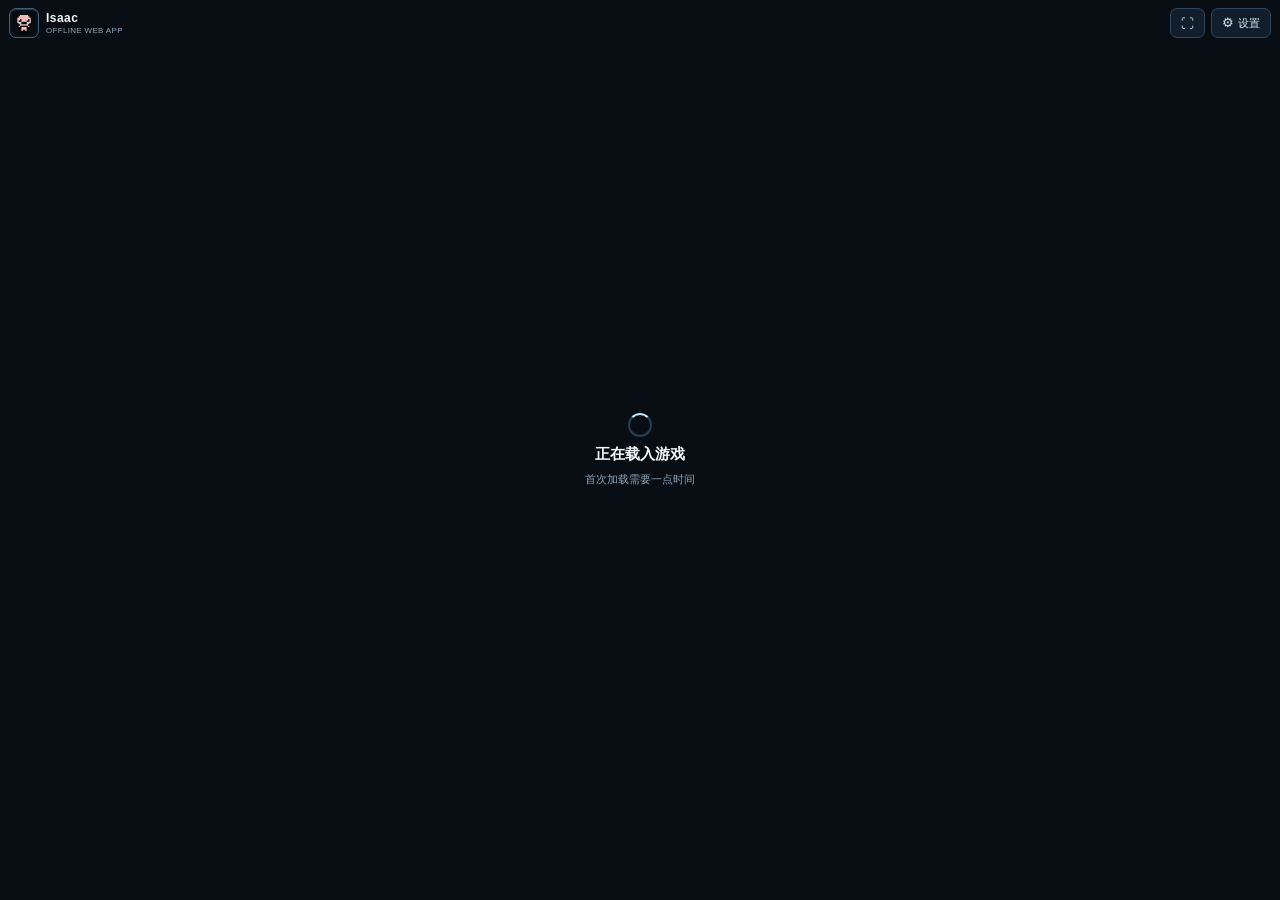
==== index.html @ f73a4b56 "Publish the complete normal Isaac web app" ====
<!doctype html>
<html lang="en"><head><meta charset="utf-8"><meta name="viewport" content="width=device-width,initial-scale=1,maximum-scale=1,user-scalable=no,viewport-fit=cover"><meta name="theme-color" content="#07111c"><meta name="apple-mobile-web-app-capable" content="yes"><meta name="apple-mobile-web-app-status-bar-style" content="black-translucent"><meta name="apple-mobile-web-app-title" content="Isaac"><meta http-equiv="Content-Security-Policy" content="default-src 'self'; script-src 'self' 'wasm-unsafe-eval' blob:; style-src 'self' 'unsafe-inline'; connect-src 'self' blob:; img-src 'self' data: blob:; media-src 'self' data: blob:; font-src 'self' data:; worker-src 'self' blob:; object-src 'none'; frame-src 'none'; base-uri 'self'; form-action 'none'"><link rel="manifest" href="./manifest.webmanifest"><link rel="icon" type="image/png" href="./icon-180.png"><link rel="apple-touch-icon" href="./icon-180.png"><link rel="stylesheet" href="./style.css"><title>Isaac</title><script src="./ruffle-config.js"></script><script defer src="./ruffle/ruffle.js"></script><script defer src="./app.js"></script></head>
<body><header class="topbar"><div class="brand"><img class="mark" src="./icon-180.png" alt=""><span><b>Isaac</b><small>OFFLINE WEB APP</small></span></div><div class="top-actions"><span id="netStatus" class="net-status">准备中</span><button id="fullBtn" class="icon-button" aria-label="Fullscreen">⛶</button><button id="settingsBtn" class="icon-button settings-trigger" aria-expanded="false" aria-label="Settings">⚙ <span>设置</span></button></div></header>
<main id="stage" aria-label="游戏画面"><div id="gameFrame"></div><div id="loading" class="loading"><span class="spinner"></span><b>正在载入游戏</b><small>首次加载需要一点时间</small></div>
<div id="controls" class="controls" hidden><div id="moveStick" class="stick" data-widget="move" aria-label="移动摇杆"><div class="track"><i class="ring r1"></i><i class="ring r2"></i><i class="ring r3"></i><i class="center-dot"></i><i class="knob"></i></div><label>移动</label></div><div id="shootStick" class="stick" data-widget="shoot" aria-label="射击摇杆"><div class="track"><i class="ring r1"></i><i class="ring r2"></i><i class="ring r3"></i><i class="center-dot"></i><i class="knob"></i></div><label>射击</label></div><button class="hud-hit" data-widget="bomb" data-key="KeyE" aria-label="炸弹"></button><button class="hud-hit" data-widget="card" data-key="KeyQ" aria-label="卡牌或药丸"></button><button class="hud-hit" data-widget="active" data-key="Space" aria-label="主动道具"></button></div>
<div id="settings" class="settings" hidden><div class="settings-head"><div><small>CONTROL CENTER</small><b>游戏设置</b></div><button id="closeSettings" class="close-button" aria-label="关闭">×</button></div><div class="settings-info"><i></i><span id="privacyStatus">游戏文件仅从当前网页来源读取</span></div><label class="slider-row"><span>操控透明度 <output id="opacityText">48%</output></span><input id="opacityRange" type="range" min="0" max="85" value="48"><small>0% 完全隐形，但仍可触控</small></label><label class="slider-row"><span>摇杆大小 <output id="sizeText">128</output></span><input id="sizeRange" type="range" min="96" max="170" value="128"></label><div class="setting-actions"><button id="visibilityBtn">隐藏摇杆</button><button id="layoutBtn" class="primary">按键位置编辑</button><button id="resetBtn">恢复默认位置</button></div><div class="privacy-note">本页仅访问本站文件；设置保存在本机浏览器。游戏存档由本地运行器保存在本站来源下。</div></div>
<div id="layoutEditor" class="layout-editor" hidden><div class="editor-panel"><div class="editor-toolbar"><b>自定义方案</b><button id="editorExit">离开</button><button id="editorReset">恢复默认</button><button id="editorSave" class="save">保存</button></div><div class="widget-picker" aria-label="选择要调整的控件"><button data-select-widget="move">移动</button><button data-select-widget="shoot">射击</button><button data-select-widget="bomb">炸弹</button><button data-select-widget="card">卡牌 / 药丸</button><button data-select-widget="active">主动道具</button></div><div class="editor-body"><div class="editor-sliders"><label><span>大小 <output id="editorSize">128 px</output></span><input id="editorSizeRange" type="range" min="48" max="210" value="128"></label><label><span>透明度 <output id="editorOpacity">48%</output></span><input id="editorOpacityRange" type="range" min="0" max="100" value="48"></label><small id="selectedName">正在调整：移动摇杆</small></div><div class="nudge"><button data-nudge="0,-1" aria-label="上移">▲</button><button data-nudge="-1,0" aria-label="左移">◀</button><button data-nudge="1,0" aria-label="右移">▶</button><button data-nudge="0,1" aria-label="下移">▼</button></div></div></div><div class="editor-tip">选控件后拖动定位；滑杆调大小和透明度，方向键微调。保存后下次自动使用。</div></div>
<div id="portraitNotice" class="portrait-notice"><span>↻</span><b>请将手机横过来</b><small>横屏后显示游戏与双摇杆</small></div><div id="error" class="error" hidden></div></main></body></html>
---- style.css ----
:root{color-scheme:dark;--bg:#07101a;--ink:#f2f7fc;--muted:#90a4b7;--line:#2c455c;--control-alpha:.48;--safe-top:env(safe-area-inset-top,0px);--safe-bottom:env(safe-area-inset-bottom,0px);font-family:-apple-system,BlinkMacSystemFont,"Segoe UI","Microsoft YaHei",sans-serif}*{box-sizing:border-box}html,body{margin:0;width:100%;height:100%;overflow:hidden;background:var(--bg);color:var(--ink);overscroll-behavior:none;touch-action:none}button,input{font:inherit;color:inherit}button{-webkit-tap-highlight-color:transparent}[hidden]{display:none!important}.topbar{position:relative;z-index:8;height:calc(46px + var(--safe-top));padding:var(--safe-top) 14px 0;display:flex;align-items:center;justify-content:space-between;background:#0a1420;border-bottom:1px solid #1e3042}.brand{display:flex;align-items:center;gap:9px}.mark{display:grid;place-items:center;width:27px;height:27px;border:1px solid #45617a;border-radius:8px;background:linear-gradient(145deg,#172a3d,#0d1926);color:#eff9ff;font-size:14px;box-shadow:inset 0 1px #fff2}.brand b,.brand small{display:block}.brand b{font-size:13px;letter-spacing:.04em}.brand small{margin-top:1px;color:var(--muted);font-size:9px}.top-actions{display:flex;align-items:center;gap:8px}.net-status{font-size:9px;color:#9fc7e2}.icon-button{height:30px;padding:0 10px;border:1px solid #30485f;border-radius:7px;background:#111f2d;color:#dceaf6;font-size:13px}.settings-trigger span{font-size:11px}#stage{position:relative;width:100vw;height:calc(100dvh - 46px - var(--safe-top));overflow:hidden;background:#020406;touch-action:none}#gameFrame{position:absolute;left:50%;top:50%;width:min(100vw,calc((100dvh - 46px - var(--safe-top))*4/3));height:min(calc(100dvh - 46px - var(--safe-top)),75vw);transform:translate(-50%,-50%);background:#000}ruffle-player{display:block;width:100%;height:100%;background:#000;outline:none}.loading{position:absolute;z-index:3;inset:0;display:flex;flex-direction:column;align-items:center;justify-content:center;gap:8px;background:#080d14}.loading b{font-size:15px}.loading small{color:#8ea4b8;font-size:11px}.spinner{width:24px;height:24px;border:2px solid #263e53;border-top-color:#c0e8ff;border-radius:50%;animation:spin .8s linear infinite}@keyframes spin{to{transform:rotate(360deg)}}
.controls{position:absolute;inset:0;z-index:4;pointer-events:none;touch-action:none}.stick{position:absolute;width:var(--stick-size,128px);height:var(--stick-size,128px);display:grid;justify-items:center;transform:translate(-50%,-50%);pointer-events:auto;touch-action:none;user-select:none;-webkit-user-select:none;-webkit-tap-highlight-color:transparent;opacity:var(--control-alpha);transition:opacity .16s}.track{position:relative;width:100%;height:100%;overflow:hidden;border:1px solid rgba(235,247,255,.7);border-radius:50%;background:radial-gradient(circle at 35% 27%,rgba(224,244,255,.2),rgba(11,24,37,.28) 58%,rgba(2,9,16,.47));box-shadow:0 5px 22px #0008,inset 0 1px 12px #d9f1ff24;backdrop-filter:blur(5px);-webkit-backdrop-filter:blur(5px)}.ring{position:absolute;left:50%;top:50%;transform:translate(-50%,-50%);border:1px solid rgba(220,241,255,.26);border-radius:50%}.r1{width:84%;height:84%}.r2{width:59%;height:59%;border-color:rgba(220,241,255,.21)}.r3{width:33%;height:33%;border-color:rgba(220,241,255,.18)}.center-dot{position:absolute;left:50%;top:50%;width:5px;height:5px;transform:translate(-50%,-50%);border-radius:50%;background:#f4fbff;box-shadow:0 0 10px #c9edff}.knob{position:absolute;left:50%;top:50%;width:36%;height:36%;transform:translate(-50%,-50%);border:1px solid rgba(239,249,255,.82);border-radius:50%;background:radial-gradient(circle at 35% 25%,rgba(246,252,255,.7),rgba(158,207,237,.27) 56%,rgba(24,48,68,.48));box-shadow:0 3px 11px #0009,inset 0 1px 4px #fff8}.stick label{position:absolute;bottom:-15px;font-size:9px;color:#f1f8fd;text-shadow:0 1px 5px #000;white-space:nowrap}.hud-hit{position:absolute;z-index:2;padding:0;border:0;border-radius:4px;background:transparent;opacity:var(--control-alpha);pointer-events:auto;touch-action:none;-webkit-tap-highlight-color:transparent}
.settings{position:absolute;z-index:12;top:calc(8px + var(--safe-top));right:8px;width:min(312px,calc(100vw - 16px));max-height:calc(100dvh - 62px);overflow:auto;padding:15px;border:1px solid #48647d;border-radius:9px;background:linear-gradient(150deg,#101f2df5,#09131df7);box-shadow:0 16px 48px #000b;backdrop-filter:blur(18px);-webkit-backdrop-filter:blur(18px)}.settings-head{display:flex;align-items:center;justify-content:space-between;margin-bottom:12px}.settings-head small{display:block;color:#86bde2;font-size:8px;letter-spacing:.2em}.settings-head b{display:block;margin-top:3px;font-size:15px}.close-button{width:30px;height:30px;border:1px solid #36516a;border-radius:6px;background:#142434;font-size:20px;line-height:1}.settings-info{display:flex;align-items:center;gap:8px;padding:9px 10px;border:1px solid #263e52;border-radius:6px;background:#0c1824;color:#c0d4e3;font-size:10px}.settings-info i{width:7px;height:7px;border-radius:50%;background:#9ee1c0;box-shadow:0 0 8px #9ee1c066}.slider-row{display:block;margin-top:14px;color:#d8e6f0;font-size:10px}.slider-row>span{display:flex;justify-content:space-between;align-items:center}.slider-row output{color:#b6e4ff;font-variant-numeric:tabular-nums}.slider-row input{display:block;width:100%;height:24px;margin:5px 0 0;accent-color:#b9e6ff;touch-action:pan-x}.slider-row small{display:block;color:#8198ac;font-size:9px}.setting-actions{display:grid;grid-template-columns:1fr 1fr;gap:7px;margin-top:14px}.setting-actions button,.layout-actions button,.editor-toolbar button{min-height:34px;padding:0 9px;border:1px solid #344f66;border-radius:4px;background:#202a34;font-size:10px}.setting-actions .primary,.layout-actions .primary,.editor-toolbar .save{border-color:#bfe6ff;background:linear-gradient(#edf9ff,#c9eaff);color:#122839;font-weight:700}.setting-actions #resetBtn{grid-column:1/-1}.privacy-note{margin-top:13px;padding-top:10px;border-top:1px solid #263a4c;color:#8499aa;font-size:9px;line-height:1.55}
.layout-editor{position:absolute;z-index:10;inset:0;background:rgba(4,8,12,.68);pointer-events:none}.layout-editor::before{position:absolute;inset:0;content:"";background-image:linear-gradient(#ffffff0b 1px,transparent 1px),linear-gradient(90deg,#ffffff0b 1px,transparent 1px);background-size:10vw 10vw}.editor-panel{position:absolute;top:2.5%;left:50%;width:min(680px,calc(100vw - 24px));min-height:230px;transform:translateX(-50%);border:1px solid #aeb8c2;background:#1119;box-shadow:0 12px 50px #0009;pointer-events:auto}.editor-toolbar{height:62px;display:flex;align-items:center;gap:8px;padding:0 14px;background:#111d;border-bottom:1px solid #ffffff1b}.editor-toolbar b{flex:1;font-size:14px}.editor-toolbar button{min-width:82px;height:38px;font-size:12px}.editor-body{display:grid;grid-template-columns:1fr 150px;gap:24px;padding:18px 18px}.editor-sliders label{display:block;margin-bottom:20px;font-size:12px}.editor-sliders label span{display:flex;justify-content:space-between;margin-bottom:8px}.editor-sliders output{color:#ff9e35;font-variant-numeric:tabular-nums}.editor-sliders input{width:100%;accent-color:#f3f5f7}.editor-sliders small{color:#c1c9d0;font-size:10px}.nudge{display:grid;grid-template-columns:36px 36px 36px;grid-template-rows:34px 34px;gap:4px;justify-content:center;align-content:center}.nudge button{border:0;background:transparent;color:#f5f8fa;font-size:16px;touch-action:manipulation}.nudge button:first-child{grid-column:2}.nudge button:nth-child(2){grid-column:1;grid-row:2}.nudge button:nth-child(3){grid-column:3;grid-row:2}.nudge button:nth-child(4){grid-column:2;grid-row:3}.editor-tip{position:absolute;left:50%;bottom:3%;width:max-content;max-width:92%;transform:translateX(-50%);padding:8px 11px;border:1px solid #9cb0c3;border-radius:3px;background:#111c;color:#f0f4f7;font-size:10px}.layout-mode-active .stick{outline:1px dashed #ffad55;outline-offset:3px;opacity:.96}.layout-mode-active .hud-hit{border:1px solid #ffad55;background:#e98f333b;opacity:.95}.layout-mode-active .stick.selected,.layout-mode-active .hud-hit.selected{outline:2px solid #8edaff;outline-offset:4px;filter:drop-shadow(0 0 8px #77cbff)}.portrait-notice{display:none}.error{position:absolute;z-index:15;inset:50% 10px auto;padding:14px;transform:translateY(-50%);border:1px solid #9a5f67;border-radius:8px;background:#22151af2;color:#ffe5e8;font-size:11px;line-height:1.5}@media(orientation:portrait) and (max-width:900px){.portrait-notice{position:absolute;z-index:9;inset:0;display:flex;flex-direction:column;align-items:center;justify-content:center;gap:9px;background:#07111cf2;text-align:center}.portrait-notice span{font-size:40px;color:#bde8ff}.portrait-notice b{font-size:15px}.portrait-notice small{font-size:10px;color:#91a8bb}}@media(max-height:440px) and (orientation:landscape){.topbar{height:calc(38px + var(--safe-top))}#stage{height:calc(100dvh - 38px - var(--safe-top))}.brand small{display:none}.settings{top:5px;max-height:calc(100dvh - 48px)}.stick label{bottom:-12px;font-size:8px}.editor-panel{top:1%;min-height:190px;width:min(680px,calc(100vw - 20px))}.editor-toolbar{height:44px}.editor-toolbar button{height:31px;min-width:67px}.editor-body{padding:10px 16px}.editor-sliders label{margin-bottom:12px}}
.hud-hit{transform:translate(-50%,-50%)}
.layout-mode-active .stick,.layout-mode-active .hud-hit{opacity:.96!important}
.widget-picker{display:flex;gap:6px;padding:10px 14px 0;justify-content:center;flex-wrap:wrap}
.widget-picker button{min-height:30px;padding:0 12px;border:1px solid #405a70;border-radius:4px;background:#182a39;color:#d9e9f5;font-size:10px;touch-action:manipulation}
.widget-picker button:active,.widget-picker button:focus-visible{border-color:#b9e6ff;background:#d9f1ff;color:#102333;outline:none;box-shadow:0 0 12px #83cfff66}
.editor-body{padding-top:14px}
@media(max-width:620px) and (orientation:landscape){.editor-panel{width:min(560px,calc(100vw - 18px));top:1.5%}.editor-toolbar{height:48px;padding:0 9px;gap:5px}.editor-toolbar b{font-size:12px}.editor-toolbar button{min-width:58px;height:32px;padding:0 5px;font-size:10px}.widget-picker{gap:4px;padding:7px 8px 0}.widget-picker button{min-height:27px;padding:0 8px;font-size:9px}.editor-body{grid-template-columns:1fr 100px;gap:10px;padding:10px}.editor-sliders label{margin-bottom:11px;font-size:10px}.nudge{transform:scale(.84)}}
/* Full-height landscape canvas: title/settings float at the outer sides. */
body{position:relative}
.topbar{position:absolute;inset:0;z-index:8;height:0;padding:0;display:block;border:0;background:transparent;pointer-events:none}
.brand{position:absolute;left:calc(env(safe-area-inset-left,0px) + 9px);top:calc(env(safe-area-inset-top,0px) + 8px);gap:7px;pointer-events:auto}
.brand .mark{width:30px;height:30px;object-fit:contain;padding:2px;border-radius:7px;background:#0a1420e8}
.brand b{font-size:12px}.brand small{font-size:8px;letter-spacing:.04em}
.top-actions{position:absolute;right:calc(env(safe-area-inset-right,0px) + 9px);top:calc(env(safe-area-inset-top,0px) + 8px);gap:6px;pointer-events:auto}
.net-status{display:none}
#stage{position:absolute;left:env(safe-area-inset-left,0px);right:env(safe-area-inset-right,0px);top:env(safe-area-inset-top,0px);bottom:env(safe-area-inset-bottom,0px);width:auto;height:auto}
#gameFrame{width:min(100%,calc((100dvh - env(safe-area-inset-top,0px) - env(safe-area-inset-bottom,0px))*4/3));height:min(100%,calc((100vw - env(safe-area-inset-left,0px) - env(safe-area-inset-right,0px))*.75))}
.settings{top:8px;right:8px;max-height:calc(100% - 16px)}
@media(max-height:500px) and (orientation:landscape){.topbar{height:0}.brand{left:calc(env(safe-area-inset-left,0px) + 8px);top:calc(env(safe-area-inset-top,0px) + 6px)}.top-actions{right:calc(env(safe-area-inset-right,0px) + 8px);top:calc(env(safe-area-inset-top,0px) + 6px)}.brand small{display:none}.brand .mark{width:27px;height:27px}.icon-button{height:28px;padding:0 8px}.settings{top:6px;max-height:calc(100% - 12px)}}
# Frame uses safe-area viewport; the toolbar floats in the side gutters.
# Use simple viewport units so current Safari versions can parse the sizing.
# (The later declarations override the legacy desktop header sizing.)
#gameFrame{width:min(100%,133.333dvh);height:min(100%,75vw)}
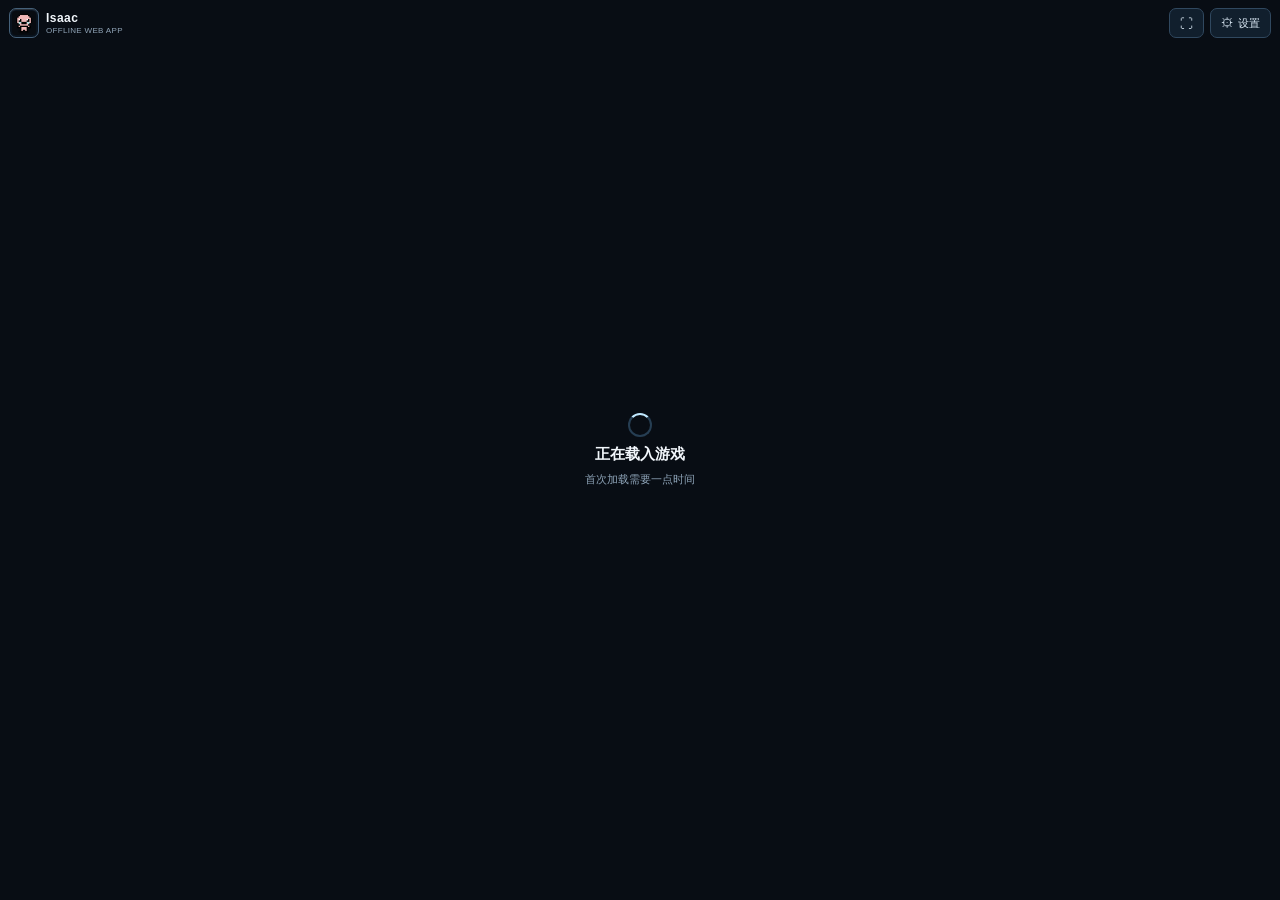
==== commit c8f18965: "Improve mobile input and runtime recovery" ====
--- a/index.html
+++ b/index.html
@@ -1,8 +1,9 @@
 <!doctype html>
-<html lang="en"><head><meta charset="utf-8"><meta name="viewport" content="width=device-width,initial-scale=1,maximum-scale=1,user-scalable=no,viewport-fit=cover"><meta name="theme-color" content="#07111c"><meta name="apple-mobile-web-app-capable" content="yes"><meta name="apple-mobile-web-app-status-bar-style" content="black-translucent"><meta name="apple-mobile-web-app-title" content="Isaac"><meta http-equiv="Content-Security-Policy" content="default-src 'self'; script-src 'self' 'wasm-unsafe-eval' blob:; style-src 'self' 'unsafe-inline'; connect-src 'self' blob:; img-src 'self' data: blob:; media-src 'self' data: blob:; font-src 'self' data:; worker-src 'self' blob:; object-src 'none'; frame-src 'none'; base-uri 'self'; form-action 'none'"><link rel="manifest" href="./manifest.webmanifest"><link rel="icon" type="image/png" href="./icon-180.png"><link rel="apple-touch-icon" href="./icon-180.png"><link rel="stylesheet" href="./style.css"><title>Isaac</title><script src="./ruffle-config.js"></script><script defer src="./ruffle/ruffle.js"></script><script defer src="./app.js"></script></head>
+<html lang="zh-CN"><head><meta charset="utf-8"><meta name="viewport" content="width=device-width,initial-scale=1,maximum-scale=1,user-scalable=no,viewport-fit=cover"><meta name="theme-color" content="#07111c"><meta name="apple-mobile-web-app-capable" content="yes"><meta name="apple-mobile-web-app-status-bar-style" content="black-translucent"><meta name="apple-mobile-web-app-title" content="Isaac"><meta http-equiv="Content-Security-Policy" content="default-src 'self'; script-src 'self' 'wasm-unsafe-eval' blob:; style-src 'self' 'unsafe-inline'; connect-src 'self' blob:; img-src 'self' data: blob:; media-src 'self' data: blob:; font-src 'self' data:; worker-src 'self' blob:; object-src 'none'; frame-src 'none'; base-uri 'self'; form-action 'none'"><link rel="manifest" href="./manifest.webmanifest"><link rel="icon" type="image/png" href="./icon-180.png"><link rel="apple-touch-icon" href="./icon-180.png"><link rel="stylesheet" href="./style.css"><title>Isaac</title><script src="./ruffle-config.js"></script><script defer src="./ruffle/ruffle.js"></script><script defer src="./app.js"></script></head>
 <body><header class="topbar"><div class="brand"><img class="mark" src="./icon-180.png" alt=""><span><b>Isaac</b><small>OFFLINE WEB APP</small></span></div><div class="top-actions"><span id="netStatus" class="net-status">准备中</span><button id="fullBtn" class="icon-button" aria-label="Fullscreen">⛶</button><button id="settingsBtn" class="icon-button settings-trigger" aria-expanded="false" aria-label="Settings">⚙ <span>设置</span></button></div></header>
 <main id="stage" aria-label="游戏画面"><div id="gameFrame"></div><div id="loading" class="loading"><span class="spinner"></span><b>正在载入游戏</b><small>首次加载需要一点时间</small></div>
 <div id="controls" class="controls" hidden><div id="moveStick" class="stick" data-widget="move" aria-label="移动摇杆"><div class="track"><i class="ring r1"></i><i class="ring r2"></i><i class="ring r3"></i><i class="center-dot"></i><i class="knob"></i></div><label>移动</label></div><div id="shootStick" class="stick" data-widget="shoot" aria-label="射击摇杆"><div class="track"><i class="ring r1"></i><i class="ring r2"></i><i class="ring r3"></i><i class="center-dot"></i><i class="knob"></i></div><label>射击</label></div><button class="hud-hit" data-widget="bomb" data-key="KeyE" aria-label="炸弹"></button><button class="hud-hit" data-widget="card" data-key="KeyQ" aria-label="卡牌或药丸"></button><button class="hud-hit" data-widget="active" data-key="Space" aria-label="主动道具"></button></div>
+<div id="quickKeys" class="quick-keys" aria-label="游戏快捷键" hidden><button id="escShortcut" class="quick-key" type="button" data-shortcut="Escape" aria-label="发送 Escape 键">ESC</button><button id="spaceShortcut" class="quick-key" type="button" data-shortcut="Space" aria-label="发送空格键">SPACE</button></div>
 <div id="settings" class="settings" hidden><div class="settings-head"><div><small>CONTROL CENTER</small><b>游戏设置</b></div><button id="closeSettings" class="close-button" aria-label="关闭">×</button></div><div class="settings-info"><i></i><span id="privacyStatus">游戏文件仅从当前网页来源读取</span></div><label class="slider-row"><span>操控透明度 <output id="opacityText">48%</output></span><input id="opacityRange" type="range" min="0" max="85" value="48"><small>0% 完全隐形，但仍可触控</small></label><label class="slider-row"><span>摇杆大小 <output id="sizeText">128</output></span><input id="sizeRange" type="range" min="96" max="170" value="128"></label><div class="setting-actions"><button id="visibilityBtn">隐藏摇杆</button><button id="layoutBtn" class="primary">按键位置编辑</button><button id="resetBtn">恢复默认位置</button></div><div class="privacy-note">本页仅访问本站文件；设置保存在本机浏览器。游戏存档由本地运行器保存在本站来源下。</div></div>
 <div id="layoutEditor" class="layout-editor" hidden><div class="editor-panel"><div class="editor-toolbar"><b>自定义方案</b><button id="editorExit">离开</button><button id="editorReset">恢复默认</button><button id="editorSave" class="save">保存</button></div><div class="widget-picker" aria-label="选择要调整的控件"><button data-select-widget="move">移动</button><button data-select-widget="shoot">射击</button><button data-select-widget="bomb">炸弹</button><button data-select-widget="card">卡牌 / 药丸</button><button data-select-widget="active">主动道具</button></div><div class="editor-body"><div class="editor-sliders"><label><span>大小 <output id="editorSize">128 px</output></span><input id="editorSizeRange" type="range" min="48" max="210" value="128"></label><label><span>透明度 <output id="editorOpacity">48%</output></span><input id="editorOpacityRange" type="range" min="0" max="100" value="48"></label><small id="selectedName">正在调整：移动摇杆</small></div><div class="nudge"><button data-nudge="0,-1" aria-label="上移">▲</button><button data-nudge="-1,0" aria-label="左移">◀</button><button data-nudge="1,0" aria-label="右移">▶</button><button data-nudge="0,1" aria-label="下移">▼</button></div></div></div><div class="editor-tip">选控件后拖动定位；滑杆调大小和透明度，方向键微调。保存后下次自动使用。</div></div>
 <div id="portraitNotice" class="portrait-notice"><span>↻</span><b>请将手机横过来</b><small>横屏后显示游戏与双摇杆</small></div><div id="error" class="error" hidden></div></main></body></html>
--- a/style.css
+++ b/style.css
@@ -25,3 +25,4 @@
 # Use simple viewport units so current Safari versions can parse the sizing.
 # (The later declarations override the legacy desktop header sizing.)
 #gameFrame{width:min(100%,133.333dvh);height:min(100%,75vw)}
+.quick-keys{position:absolute;inset:0;z-index:5;pointer-events:none;touch-action:none}.quick-key{position:absolute;transform:translate(-50%,-50%);display:grid;place-items:center;width:52px;min-height:38px;padding:0 5px;border:1px solid rgba(211,235,251,.58);border-radius:8px;background:linear-gradient(145deg,rgba(28,48,65,.88),rgba(8,17,27,.86));color:#e9f6ff;font-size:10px;font-weight:700;letter-spacing:.04em;box-shadow:0 4px 16px #0007,inset 0 1px #fff2;backdrop-filter:blur(8px);-webkit-backdrop-filter:blur(8px);pointer-events:auto;touch-action:manipulation;user-select:none;-webkit-user-select:none;-webkit-tap-highlight-color:transparent}.quick-key:active{background:#a9dfff;color:#102233;transform:translate(-50%,-50%) scale(.94)}@media(max-height:500px) and (orientation:landscape){.quick-key{width:46px;min-height:34px;border-radius:7px;font-size:9px}}
